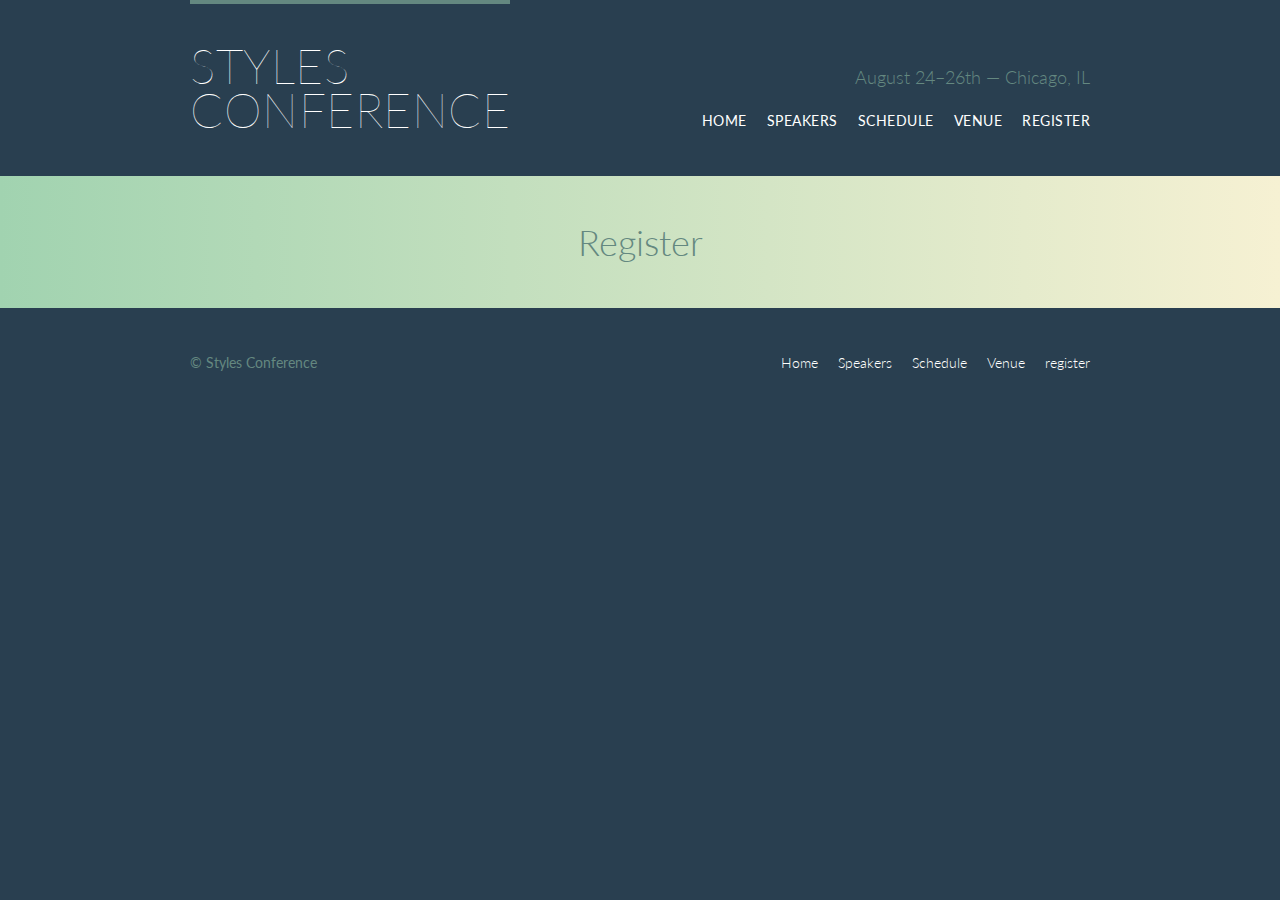
==== style-conference/assets/html/register.html @ f236978d "project first commit" ====
<!DOCTYPE html>
<html lang="en">

  <head>
    <meta charset="utf-8">
    <title>Styles Conference</title>
    <link rel="stylesheet" href="../style/main.css">
	  <link href="https://fonts.googleapis.com/css?family=Lato:100,300,400" rel="stylesheet">
  </head>

  <body>

    <!-- Header -->

    <header class="container group primary-header">
			<h1 class="logo">
				<a href="index.html">Styles<br> Conference</a>
			</h1>
			<h3 class="tagline">August 24&ndash;26th &mdash; Chicago, IL</h3>
			<nav class="nav primary-nav">
				<ul>
					 <li><a href="index.html">Home</a></li><!--
					--><li><a href="speakers.html">Speakers</a></li><!--
					--><li><a href="schedule.html">Schedule</a></li><!--
					--><li><a href="venue.html">Venue</a></li><!--
					--><li><a href="register.html">register</a></li>
					
				</ul>
				
			</nav>

    </header>

    <!-- Main content -->
	 <section class="row-alt">
		 <div class="lead container">
			 <h1>Register</h1>
		 </div>
	 </section>
	
	  
    <!-- Footer -->

    <footer class="primary-footer container group">

      <small>&copy; Styles Conference</small>

      <nav class="nav">
				<ul>
					 <li><a href="index.html">Home</a></li><!--
					--><li><a href="speakers.html">Speakers</a></li><!--
					--><li><a href="schedule.html">Schedule</a></li><!--
					--><li><a href="venue.html">Venue</a></li><!--
					--><li><a href="register.html">register</a></li>
					
				</ul>
      </nav>

    </footer>

  </body>
</html>
---- style-conference/assets/style/main.css ----
/* http://meyerweb.com/eric/tools/css/reset/ 
   v2.0 | 20110126
   License: none (public domain)
*/

html, body, div, span, applet, object, iframe,
h1, h2, h3, h4, h5, h6, p, blockquote, pre,
a, abbr, acronym, address, big, cite, code,
del, dfn, em, img, ins, kbd, q, s, samp,
small, strike, strong, sub, sup, tt, var,
b, u, i, center,
dl, dt, dd, ol, ul, li,
fieldset, form, label, legend,
table, caption, tbody, tfoot, thead, tr, th, td,
article, aside, canvas, details, embed, 
figure, figcaption, footer, header, hgroup, 
menu, nav, output, ruby, section, summary,
time, mark, audio, video {
	margin: 0;
	padding: 0;
	border: 0;
	font-size: 100%;
	font: inherit;
	vertical-align: baseline;
}
/* HTML5 display-role reset for older browsers */
article, aside, details, figcaption, figure, 
footer, header, hgroup, menu, nav, section {
	display: block;
}
body {
	line-height: 1;
}
ol, ul {
	list-style: none;
}
blockquote, q {
	quotes: none;
}
blockquote:before, blockquote:after,
q:before, q:after {
	content: '';
	content: none;
}
table {
	border-collapse: collapse;
	border-spacing: 0;
}


/*
	=======================

	Custom Styles

	=======================
*/

body {
	color: #888;
	background: #293f50;
	font: 300 16px/22px "Lato", "Open Sans", "Helvetica Neue", Helvetica, Arial, sans-serif;
}

h1, h2, h3, h4 {
	color: #648880;

}

h1 {
	font-size: 36px;
	line-height: 44px;
}

h2 {
	font-size: 24px;
	line-height: 44px;
}

h3 {
	font-size: 21px;
}

h3 {
	font-size: 18px;
}

h5 {
	color: #a9b2b9;
	font-size: 14px;
	font-weight: 400;
	text-transform: uppercase;
}

stron {
	font-weight: 400;
}

cite, em {
	font-style: italic;
}

/*
	=======================

	Links

	=======================
*/

a:hover {
	color: #a9b2b9;
}

a {
	color: #638880;
	text-decoration: none;
}

p a {
	border-bottom: 1px solid #dfe2e5;
}

.primary-header a,
.primary-footer a {
	color: #fff;
}

.primary-header a:hover,
.primary-footer a:hover {
	color: #648880;
}

/*
	=======================

	Grid

	=======================
*/

*,
*:before, 
*:after {
	 -webkit-box-sizing: border-box;
		-moz-box-sizing: border-box;
		     box-sizing: border-box;	
}
.grid,
.container {
	margin: 0 auto;
	
	width: 960px;
}

.container {
	padding-left: 30px; 
	padding-right: 30px;
}

.col-1-3 {
	width: 33.33%;
}

.col-2-3{
	width: 66.66%;
}

.col-1-3, 
.col-2-3 {
	display: inline-block;
	vertical-align: top;
}

.grid, 
.col-1-3,
.col-2-3 {
	padding-left: 15px;
	padding-right: 15px;
}


/*
	=======================

	Clearfix

	=======================
*/

.group:before, 
.group:after {
	content: "";
	display: table;
}

.group:after {
	clear: both;
}

.group {
	clear: both;
	*zoom: 1;
	
}

/*
	=======================

	Rows

	=======================
*/

.row {
	background: #fff;
	
	padding: 66px 0 44px 0;
}

.row, 
.row-alt {
	min-width: 960px;
}

.row-alt {
	background: #cbe2c1;
	background: -webkit-linear-gradient(to right, #a1d3b0, #f6f1d3);
   	background: -moz-linear-gradient(to right, #a1d3b0, #f6f1d3);
	background: linear-gradient(to right, #a1d3b0, #f6f1d3);
	padding: 44px 0 22px 0;
}


/*
	=======================

	Primary Header

	=======================
*/

.logo {
	font-weight: 100;
	letter-spacing: .5px;
	text-transform: uppercase;
	border-top: 4px solid #648880;
	float: left;
	font-size: 48px;
	line-height: 44px;
	padding: 40px 0 22px 0;
	
}

.tagline {
	margin: 66px 0 22px 0;
	text-align: right;
	
}

.primary-nav {
	font-size: 14px;
	font-weight: 400;
	letter-spacing: .5px;
	text-transform: uppercase;
}


/*
	=======================

	Primary Footer

	=======================
*/

.primary-footer small {
	float:left;
	font-weight: 400;
}

.primary-footer {
	color: #648880;
	font-size: 14px;
	padding-top: 44px;
	padding-bottom: 44px;
}

/*
	=======================

	Navigation

	=======================
*/

.nav {
	text-align: right;
}

.nav li {
	display: inline-block;
	margin: 0 10px;
	vertical-align: top;
}

.nav li:last-child {
	margin-right:  0;
	
}

/*
	=======================

	Typography

	=======================
*/

h1, h3, h4, h5, p{
	margin-bottom: 22px;
}

/*
	=======================

	Lead

	=======================
*/

.lead {
	text-align: center;
}

.lead p {
	font-size: 21px;
	line-height: 33px;
}
/*
	=======================

	Buttons

	=======================
*/

.btn {
	border-radius: 5px;
	display: inline-block;
	margin: 0;
	color: #fff;
	cursor: pointer;
	display: inline-block;
	font-weight: 400;
	letter-spacing: .5px;
	text-transform: uppercase;
}

.btn-alt {
	border: 1px solid #fff;
	padding: 10px 30px;
	
}

.btn-alt:hover {
	background: #fff;
	color: #648880;
	
}

/*
	=======================

	Home

	=======================
*/

.hero {
	color: #fff;
	line-height: 44px;
	padding: 22px 80px 66px 80px;
	text-align: center;
}

.hero h2 {
	font-size: 36px;
	color:#fff;
}

.hero p {
	font-size: 24px;
	font-weight: 100;
}

.teaser a:hover h3 {
	color: #a9b2b9;
}

/*
	======================

	Speakers

	======================
*/

.speaker-info {
	border: 1px solid #dfe2e5;
	border-radius: 5px;
	margin-top: 88px;
	padding: 22px 0;
	text-align: center;
	
}

.speaker {
	margin-bottom: 40px;
}
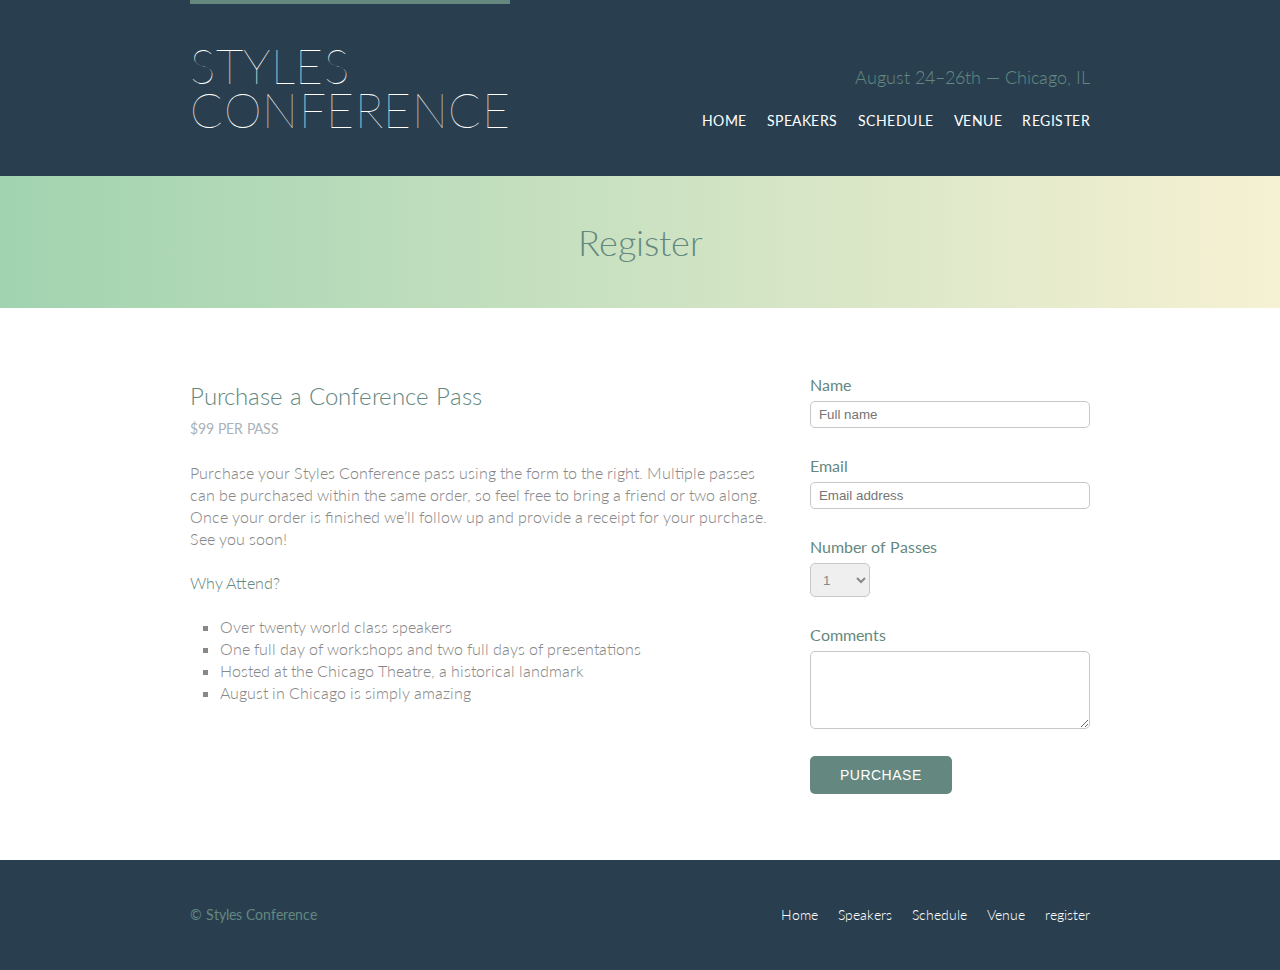
==== commit 4243bd5f: "Pages speakers, schedule, venues and register added. Images folder" ====
--- a/style-conference/assets/html/register.html
+++ b/style-conference/assets/html/register.html
@@ -37,6 +37,54 @@
 			 <h1>Register</h1>
 		 </div>
 	 </section>
+	  <section class="row">
+	  	<div class="grid">
+			<section class="col-2-3">
+				<h2>Purchase a Conference Pass</h2>
+				<h5>$99 per Pass</h5>
+				<p>Purchase your Styles Conference pass using the form to the right. Multiple passes can be purchased within the same order, so feel free to bring a friend or two along. Once your order is finished we&#8217;ll follow up and provide a receipt for your purchase. See you soon!</p>
+				
+				<h4>Why Attend?</h4>
+				<ul class="why-attend">
+					<li>Over twenty world class speakers</li>
+					<li>One full day of workshops and two full days of presentations</li>
+					<li>Hosted at the Chicago Theatre, a historical landmark</li>
+					<li>August in Chicago is simply amazing</li>
+				</ul>
+			</section><!--
+			--><form class="col-1-3" action="#" method="post">
+			
+				<fieldset class="register-group">
+					<label>
+					Name
+						<input type="text" name="name" placeholder="Full name" required>
+					</label>
+					<label>
+					Email
+						<input type="email" name="email" placeholder="Email address" required>
+					</label>
+					
+					<label>
+					Number of Passes
+						<select name="quantity" required>
+							<option value="1" selected>1</option>
+							<option value="2">2</option>
+							<option value="3">3</option>
+							<option value="4">4</option>
+							<option value="5">5</option>
+						</select>
+					</label>
+					<label>
+					Comments
+					<textarea name="comments"></textarea>
+					</label>
+				</fieldset>
+			
+				<input class="btn btn-default" type="submit" name="submit" value="Purchase">
+			</form>
+		
+		</div>
+	  </section>
 	
 	  
     <!-- Footer -->
--- a/style-conference/assets/style/main.css
+++ b/style-conference/assets/style/main.css
@@ -369,6 +369,17 @@
 	
 }
 
+.btn-default {
+	border: 0;
+	background: #648880;
+	padding: 11px 30px;
+	font-size: 14px;
+}
+
+.btn-default:hover {
+	background: #77a198;
+}
+
 /*
 	=======================
 
@@ -398,6 +409,15 @@
 	color: #a9b2b9;
 }
 
+.teaser img {
+	border-radius: 5px;
+	display: block;
+	margin-bottom: 20px;
+	max-width: 100%;
+}
+
+
+
 /*
 	======================
 
@@ -410,12 +430,181 @@
 	border: 1px solid #dfe2e5;
 	border-radius: 5px;
 	margin-top: 88px;
-	padding: 22px 0;
+	padding-bottom: 22px;
 	text-align: center;
 	
 }
 
 .speaker {
 	margin-bottom: 40px;
-}
-
+	
+}
+
+.speaker-info img {
+	border-radius: 50%;
+	height: 130px;
+	margin: -66px 0 22px 0;
+	vertical-align: top;
+}
+
+
+/*
+	======================
+
+	Venues
+
+	======================
+*/
+
+.venue-theatre {
+	margin-bottom: 66px;
+
+}
+
+.venue-hotel {
+	margin-bottom: 22px;
+}
+
+.venue-map {
+	height: 264px;
+}
+
+
+/*
+	======================
+
+	Register
+
+	======================
+*/
+
+.why-attend {
+	list-style:  square;
+	margin: 0 0 22px 30px;
+}
+
+form {
+	margin-bottom: 22px;
+}
+
+input, 
+select, 
+textarea {
+	font: 300 16px/22px "Lato", ,"Open Sans", "Helvetica Neue", Helvetica, Arial, sans-serif;
+}
+
+.register-group label {
+	color: #648880;
+	cursor: pointer;
+	font-weight: 400;
+}
+
+.register-group input, 
+.register-group select,
+.register-group textarea {
+	border:  1px solid #c6c9cc;
+	border-radius: 5px;
+	color:#888;
+	display: block;
+	margin: 5px 0 27px 0;
+	padding: 5px 8px;
+}
+
+.register-group input, 
+.register-group textarea {
+	width: 100%;
+}
+
+.register-group select {
+	height: 34px;
+	width: 60px;
+}
+
+.register-group textarea {
+	height: 78px;
+}
+
+/*
+	======================
+
+	Schedule
+
+	======================
+*/
+
+
+table {
+	margin-bottom: 44px;
+	width: 100%;
+}
+
+table:last-child {
+	margin-bottom: 0;
+}
+
+th,
+td {
+  padding-bottom: 22px;
+  vertical-align: top;
+}
+
+th {
+  padding-right: 45px;
+  text-align: right;
+  width: 20%;
+}
+
+td {
+  width: 40%;
+}
+
+thead {
+  line-height: 44px;
+}
+
+thead th {
+  color: #648880;
+  font-size: 24px;
+}
+
+tbody th {
+  color: #a9b2b9;
+  font-size: 14px;
+  font-weight: 400;
+  padding-top: 22px;
+  text-transform: uppercase;
+}
+
+tbody td {
+  border-top: 1px solid #dfe2e5;
+  padding-top: 21px;
+}
+
+tbody td:first-of-type {
+  padding-right: 15px;
+}
+
+tbody td:last-of-type {
+  padding-left: 15px;
+}
+
+tbody td:only-of-type {
+  padding-left: 0;
+  padding-right: 0;
+}
+
+table a {
+  color: #888;
+}
+
+table h4 {
+  margin-bottom: 0;
+}
+
+.schedule-offset {
+  color: #a9b2b9;
+}
+
+
+
+              